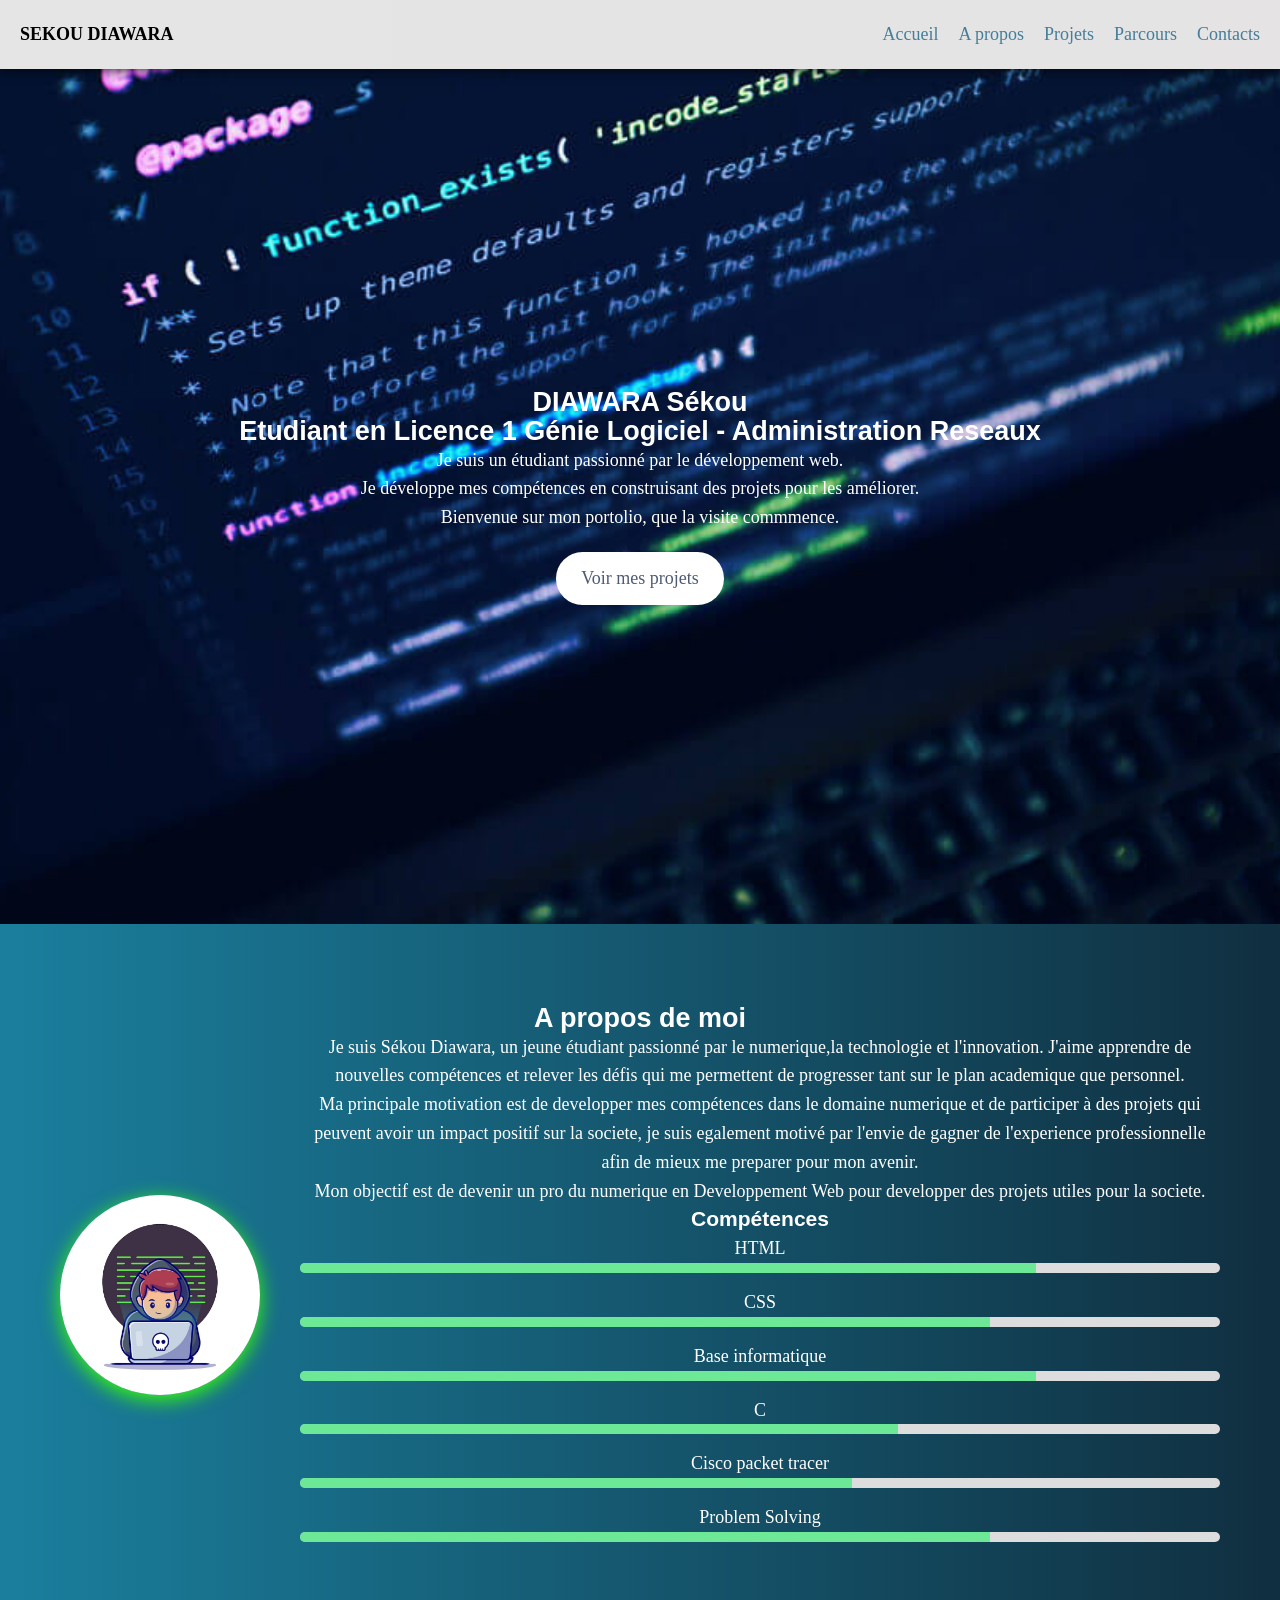
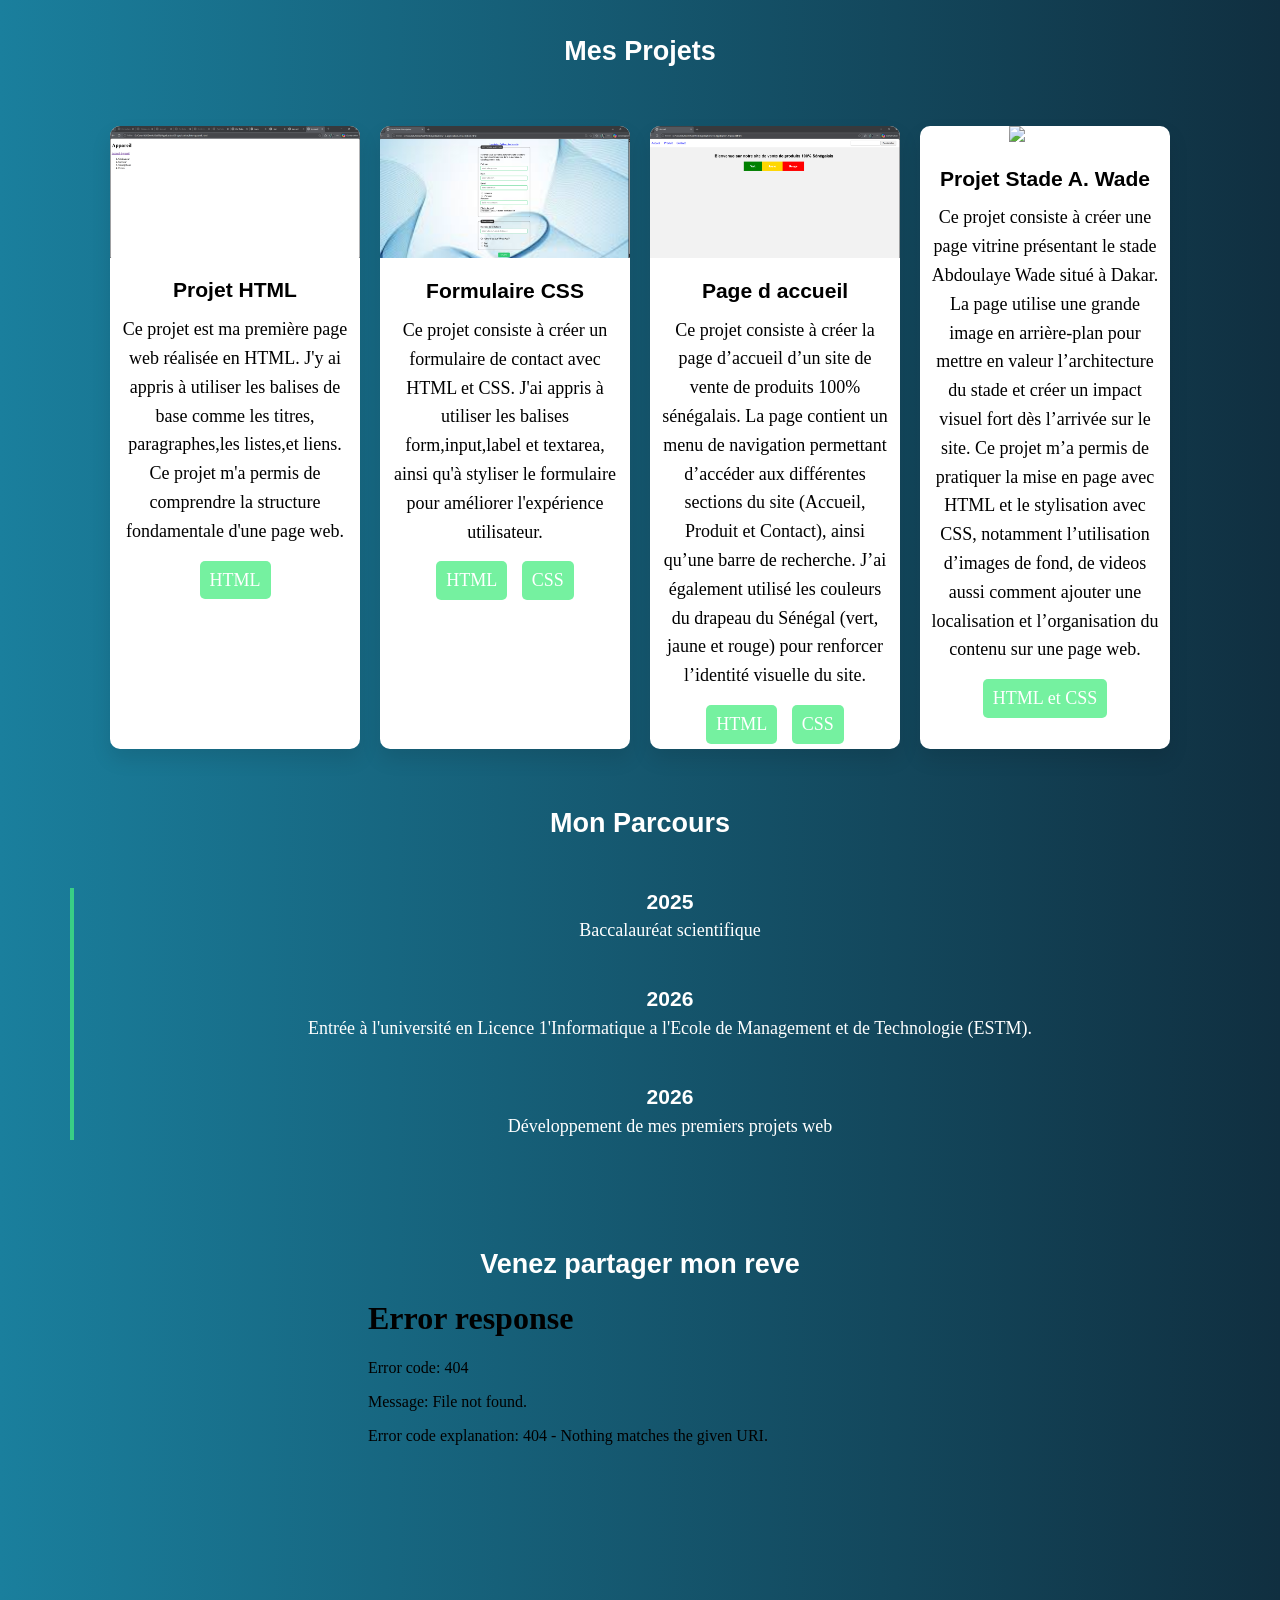
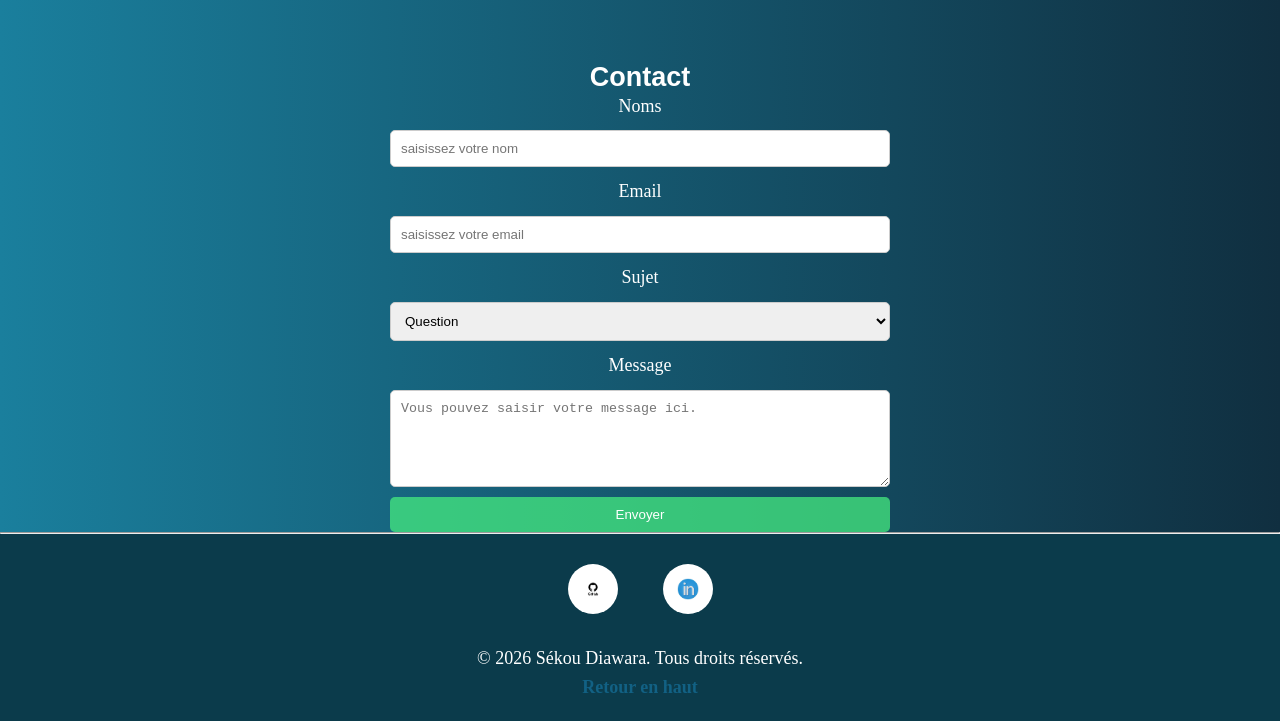
==== index.html @ 92d604b9 "Ajout du projet mon_portfolio" ====
<!DOCTYPE html>
<html lang="fr">
<head>
    <meta charset="UTF-8">
    <meta name="viewport" content="width=device-width, initial-scale=1.0">
<title>Portfolio - Diawara Sékou</title>
<link rel="stylesheet" href="style.css">
</head>
<body>      
<header>
<nav class="navbar">
<div class="logo">SEKOU DIAWARA</div>
<ul class="menu">
   <li><a href="#hero">Accueil</a></li>
   <li><a href="#about">A propos</a></li>
   <li><a href="#projects">Projets</a></li>
   <li><a href="#timeline">Parcours</a></li>
   <li><a href="#contact">Contacts</a></li>
</ul>
</nav>
  </header>
   <main>
     <section id="hero" class="hero">
       <h1>DIAWARA Sékou</h1>
       <h2>Etudiant en Licence 1 Génie Logiciel - Administration Reseaux </h2>
          <p>
            Je suis un étudiant passionné par le développement web. <br>Je développe mes compétences en construisant des projets pour les améliorer. <br> Bienvenue sur mon portolio, que la visite commmence.
          </p>
          <a href="#projects" class="btn">Voir mes projets</a>
     </section>
     <section id="about" class="about">
       <h2>A propos de moi</h2>
     <div class="about-container">
        <img src="images/profile_files/hacker-exploitant-illustration-icone-dessin-anime-pour-ordinateur-portable-concept-icone-technologie-isole-style-bande-dessinee-plat_138676-2387.jpg" alt="Photo de profil">
     <div class="about-text">
       <p>Je suis Sékou Diawara, un jeune étudiant passionné par le numerique,la technologie et l'innovation. J'aime apprendre de nouvelles compétences et relever les défis qui me permettent de progresser tant sur le plan academique que personnel. <br> Ma principale motivation est de developper mes compétences dans le domaine numerique et de participer à des projets qui peuvent avoir un impact positif sur la societe, je suis egalement motivé par l'envie de gagner de l'experience professionnelle afin de mieux me preparer pour mon avenir. <br> Mon objectif est de devenir un pro du numerique en Developpement Web pour developper des projets utiles pour la societe.
       </p>
       <h3>Compétences</h3>

       <div class="skill">
         <span>HTML</span>
       <div class="bar">
       <div class="progress html"></div>
       </div>
       </div>
       <div class="skill">
         <span>CSS</span>
       <div class="bar">
       <div class="progress css"></div>
       </div>
       </div>
       <div class="skill">
         <span>Base informatique</span>
       <div class="bar">
       <div class="progress informatique"></div>
       </div>
       </div>
       <div class="skill">
         <span>C</span>
       <div class="bar">
       <div class="progress c"></div>
       </div>
       </div>
       <div class="skill">
       <span>Cisco packet tracer</span>
       <div class="bar">
       <div class="progress cisco"></div>
       </div>
       </div>
       <div class="skill">
         <span>Problem Solving</span>
       <div class="bar">
       <div class="progress problem"></div>
       </div>
       </div>
     </section>
     <section id="projects">
       <h2>Mes Projets</h2>
        <div class="projects-grid">
          <article class="card">
            <img src="images/projet1.png" alt="Projet 1">
              <h3>Projet HTML</h3>
                 <p>Ce projet est ma première page web réalisée en HTML. J'y ai appris à utiliser les balises de base comme les titres, paragraphes,les listes,et liens. Ce projet m'a permis de comprendre la structure fondamentale d'une page web.</p>
                <span class="tag">HTML</span>
           </article>
          <article class="card">
            <img src="images/projet2 (2).png" alt="Projet 2">
              <h3>Formulaire CSS</h3>
                <p>Ce projet consiste à créer un formulaire de contact avec HTML et CSS. J'ai appris à utiliser les balises form,input,label et textarea, ainsi qu'à styliser le formulaire pour améliorer l'expérience utilisateur.</p>
                <span class="tag">HTML</span>
                <span class="tag">CSS</span>
           </article>
           <article class="card">
             <img src="images/projet3.png" alt="Projet 3">
              <h3>Page d accueil</h3>
                <p>Ce projet consiste à créer la page d’accueil d’un site de vente de produits 100% sénégalais. La page contient un menu de navigation permettant d’accéder aux différentes sections du site (Accueil, Produit et Contact), ainsi qu’une barre de recherche. J’ai également utilisé les couleurs du drapeau du Sénégal (vert, jaune et rouge) pour renforcer l’identité visuelle du site.</p>
                <span class="tag">HTML</span>
                <span class="tag">CSS</span>
            </article>
            <article class="card">
             <img src="images/projet4.png" alt="Projet 4">
               <h3>Projet Stade A. Wade</h3>
                  <p>Ce projet consiste à créer une page vitrine présentant le stade Abdoulaye Wade situé à Dakar. La page utilise une grande image en arrière-plan pour mettre en valeur l’architecture du stade et créer un impact visuel fort dès l’arrivée sur le site. Ce projet m’a permis de pratiquer la mise en page avec HTML et le stylisation avec CSS, notamment l’utilisation d’images de fond, de videos aussi comment ajouter une localisation et l’organisation du contenu sur une page web.</p>
                <span class="tag">HTML et CSS</span>
            </article>
        </div>
     </section>
     <section id="timeline">
        <h2>Mon Parcours</h2>
        <div class="timeline">
        <div class="timeline-item">
        <h3>2025</h3>
          <p>Baccalauréat scientifique</p>
       </div>
       <div class="timeline-item">
       <h3>2026</h3>
         <p>Entrée à l'université en Licence 1'Informatique a l'Ecole de Management et de Technologie (ESTM).</p>
       </div>
       <div class="timeline-item">
       <h3>2026</h3>
          <p>Développement de mes premiers projets web</p>
       </div>
       </div>
     </section>
     <section class="video-section">
<h2>Venez partager mon reve</h2>
<iframe width="560" height="315"
src="images/presentation.mp4"
title="Présentation"
frameborder="0"
allowfullscreen>
</iframe>
</section>
     <section id="contact">
        <h2>Contact</h2>
     <form>
       <label>Noms</label>
       <input type="text" placeholder="saisissez votre nom">
       <label>Email</label>
       <input type="email" placeholder="saisissez votre email">
       <label>Sujet</label>
     <select>
       <option>Question</option>
       <option>Collaboration</option>
       <option>Autre</option>
     </select>
       <label>Message</label>
       <textarea rows="5" cols="20" placeholder="Vous pouvez saisir votre message ici."></textarea>
       <button type="submit">Envoyer</button>
     </form>
      </section>
   </main>
   <hr>
   <footer>
    <div class="footer-social">
    <a href="https://github.com/Sdiawara17/mon-portfolio.git" target="_blank" class="social-circle">
    <img src="images/logo_github.png" alt="GitHub">
    </a>
    <a href="https://www.linkedin.com/in/sékou-diawara-843173398?utm_source=share_via&utm_content=profile&utm_med" target="_blank" class="social-circle">
    <img src="images/logo_linkedin.png" alt="LinkedIn">
    </a>
    </div>
    <p>&copy; 2026 Sékou Diawara. Tous droits réservés.</p>
    <a href="#hero">Retour en haut</a>
   </footer>
</body>
</html>
---- style.css ----
:root{
--primary:#45ec7fbd;
--accent:#2bab4677;
--dark:#20688ad1;
--light:#eff1ef;
}

*{
margin:0;
padding:0;
box-sizing:border-box;
}

body{
background:linear-gradient(to right,#1a7f9d,#102f40);
color:white;
font-family:'Times New Roman', Times, serif;
line-height:1.6em;
font-size:large;
font-weight:100;
text-align:center;
letter-spacing:normal;
}

h1,h2,h3{
font-family:'Franklin Gothic Medium','Arial Narrow',Arial,sans-serif;
}

header{
position:sticky;
top:0;
background:#e9e7e7fb;
box-shadow:0 2px 10px rgba(6,6,6,0.736);
}

.navbar{
display:flex;
justify-content:space-between;
align-items:center;
padding:20px;
}

.logo{
color:black;
font-weight:bold;
}

.menu{
display:flex;
gap:20px;
list-style:none;
}

.menu a{
text-decoration:none;
color:var(--dark);
font-weight:500;
}

.menu a:hover{
color:var(--primary);
}

.hero{
min-height:95vh;
background-image:url(images/devenir-developpeur-web-mobile.jpg);
background-position:center;
background-size:cover;
background-repeat:no-repeat;
color:white;
display:flex;
flex-direction:column;
justify-content:center;
align-items:center;
padding:40px;
}

.btn{
background:white;
color:#4f5b74;
padding:12px 25px;
margin-top:20px;
text-decoration:none;
border-radius:30px;
transition:0.3s;
}

.btn:hover{
background:#0bbbf5;
color:white;
}

.about{
padding:80px 20px;
max-width:1200px;
margin:auto;
}

.about-container{
display:flex;
gap:40px;
align-items:center;
}

.about img{
width:200px;
border-radius:50%;
box-shadow:0 5px 20px rgb(56,253,7);
}

.skills{
margin-top:20px;
}

.skill{
margin-bottom:15px;
}

.bar{
background:#ddd;
height:10px;
border-radius:20px;
overflow:hidden;
}

.progress{
height:100%;
background:var(--primary);
}

.html{width:80%;}
.css{width:75%;}
.informatique{width:80%;}
.c{width:65%;}
.cisco{width:60%;}
.problem{width:75%;}

.projects-grid{
display:flex;
flex-wrap:wrap;
gap:20px;
justify-content:center;
padding:60px;
}

.card{
width:250px;
background:white;
box-shadow:0 10px 20px rgba(0,0,0,0.1);
border-radius:10px;
overflow:hidden;
transition:0.3s;
}

.card:hover{
transform:translateY(-10px);
}

.card img{
width:100%;
}

.card h3{
color:black;
margin-top:10px;
}

.card p{
color:black;
padding:10px;
}

.tag{
background:var(--primary);
color:white;
padding:5px 10px;
margin:5px;
display:inline-block;
border-radius:5px;
}

.timeline{
position:relative;
margin:50px;
}

.timeline::before{
content:"";
position:absolute;
left:20px;
width:4px;
height:100%;
background:var(--primary);
}

.timeline-item{
margin-left:60px;
margin-bottom:40px;
}

.video-section{
padding:60px;
}

form{
max-width:500px;
margin:auto;
display:flex;
flex-direction:column;
gap:10px;
}

input,textarea,select{
padding:10px;
border:1px solid #ccc;
border-radius:5px;
}

button{
background:var(--primary);
color:white;
border:none;
padding:10px;
cursor:pointer;
border-radius:5px;
}

button:hover{
background:var(--accent);
}

footer{
text-align:center;
padding:20px;
background:#0b3b4b;
color:white;
}

.footer-social{
display:flex;
justify-content:center;
gap:25px;
margin-bottom:20px;
}

.social-circle{
width:50px;
height:50px;
border-radius:50%;
background:white;
display:flex;
justify-content:center;
align-items:center;
margin:10px;
transition:0.3s;
}

.social-circle img{
width:22px;
height:22px;
transition:0.3s;
}

.social-circle:hover{
transform:scale(1.1);
background:#45ec7fbd;
}

.social-circle:hover img{
transform:scale(1.3);
}

footer a{
color:#126184;
text-decoration:none;
font-weight:bold;
}

footer a:hover{
text-decoration:underline;
}
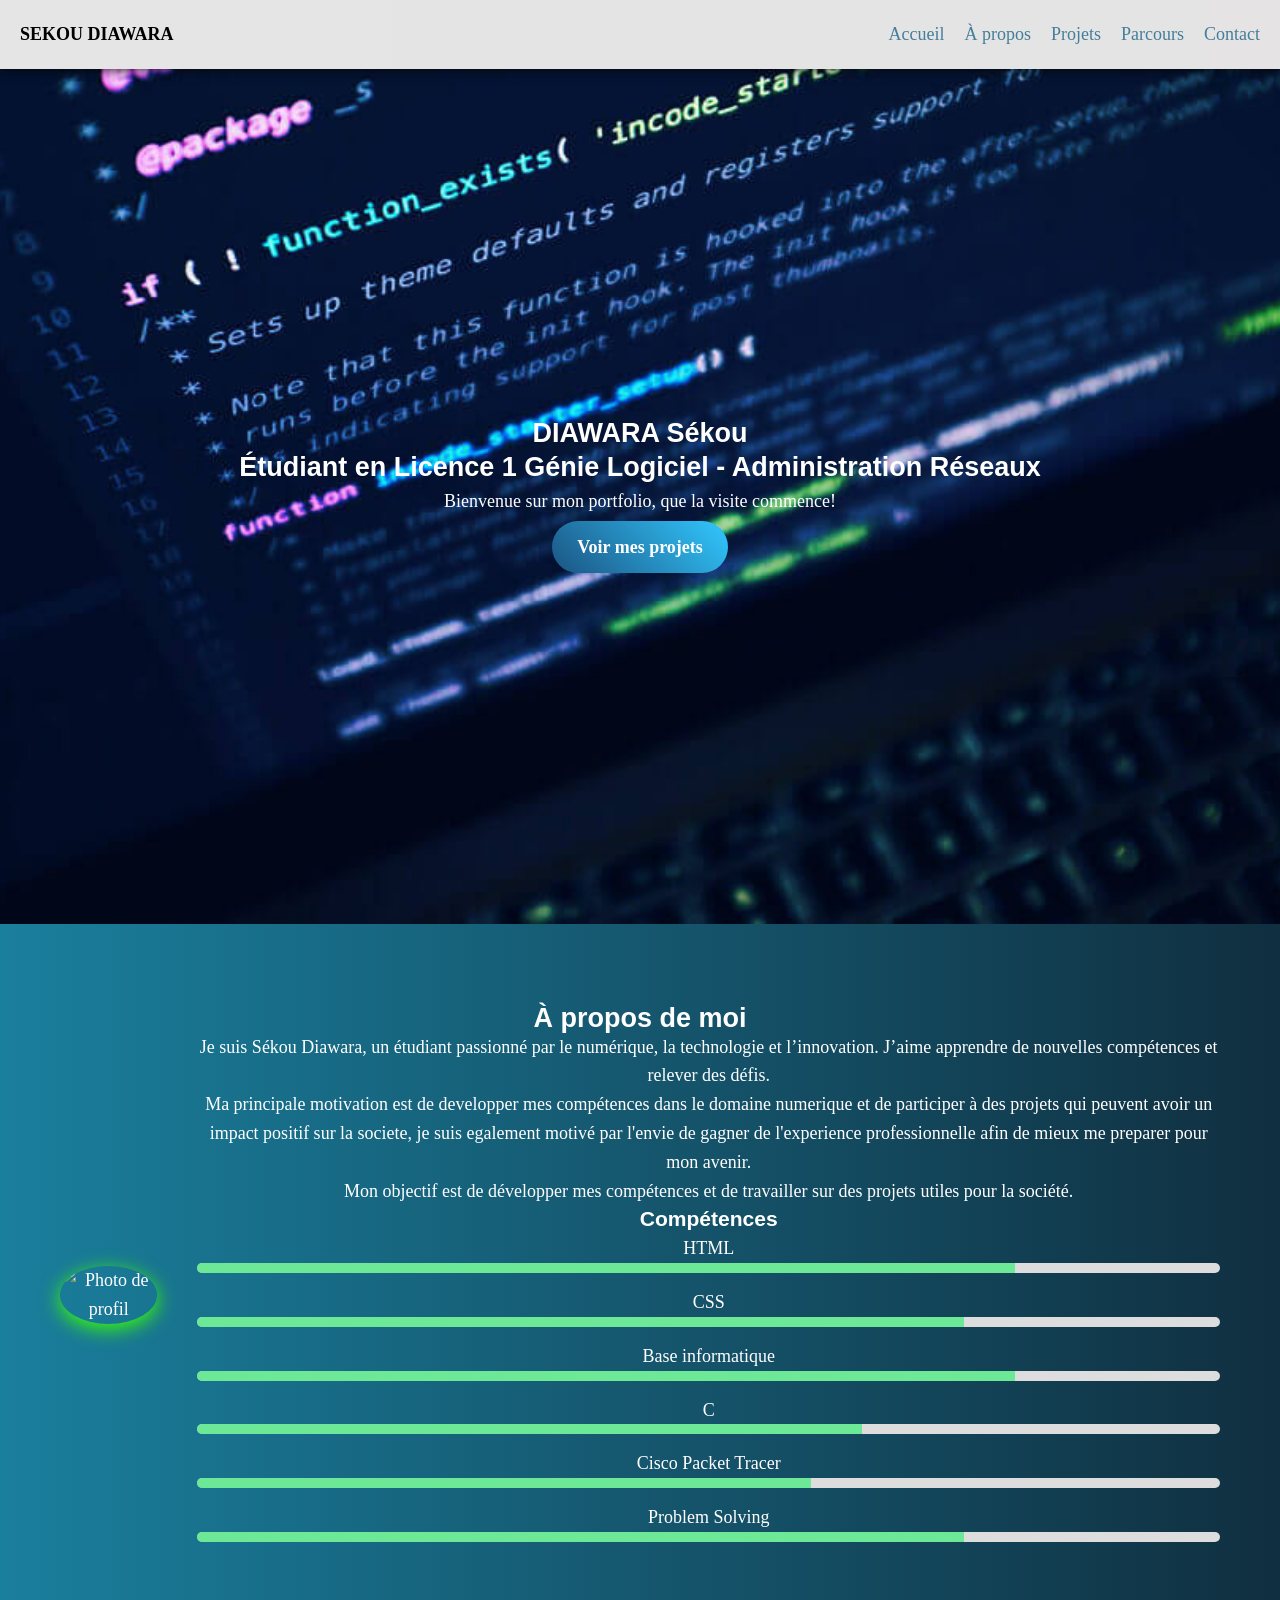
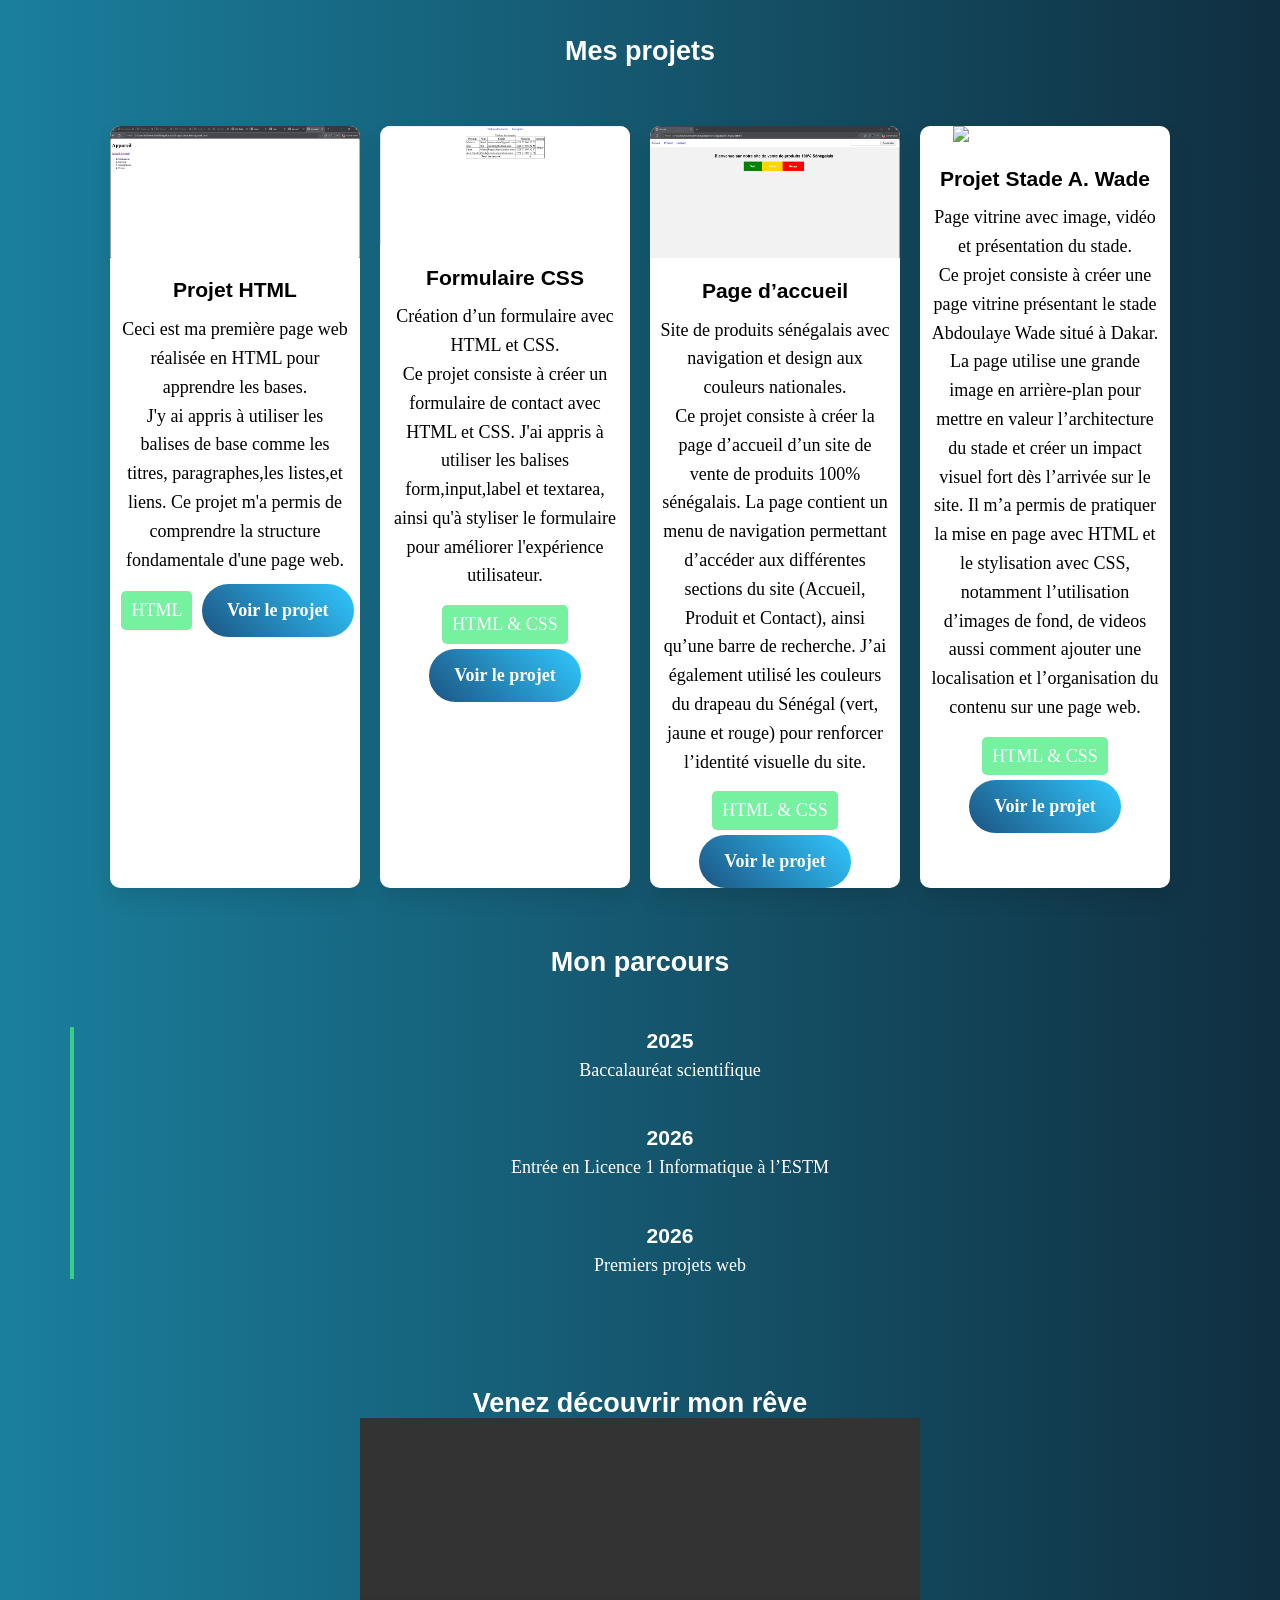
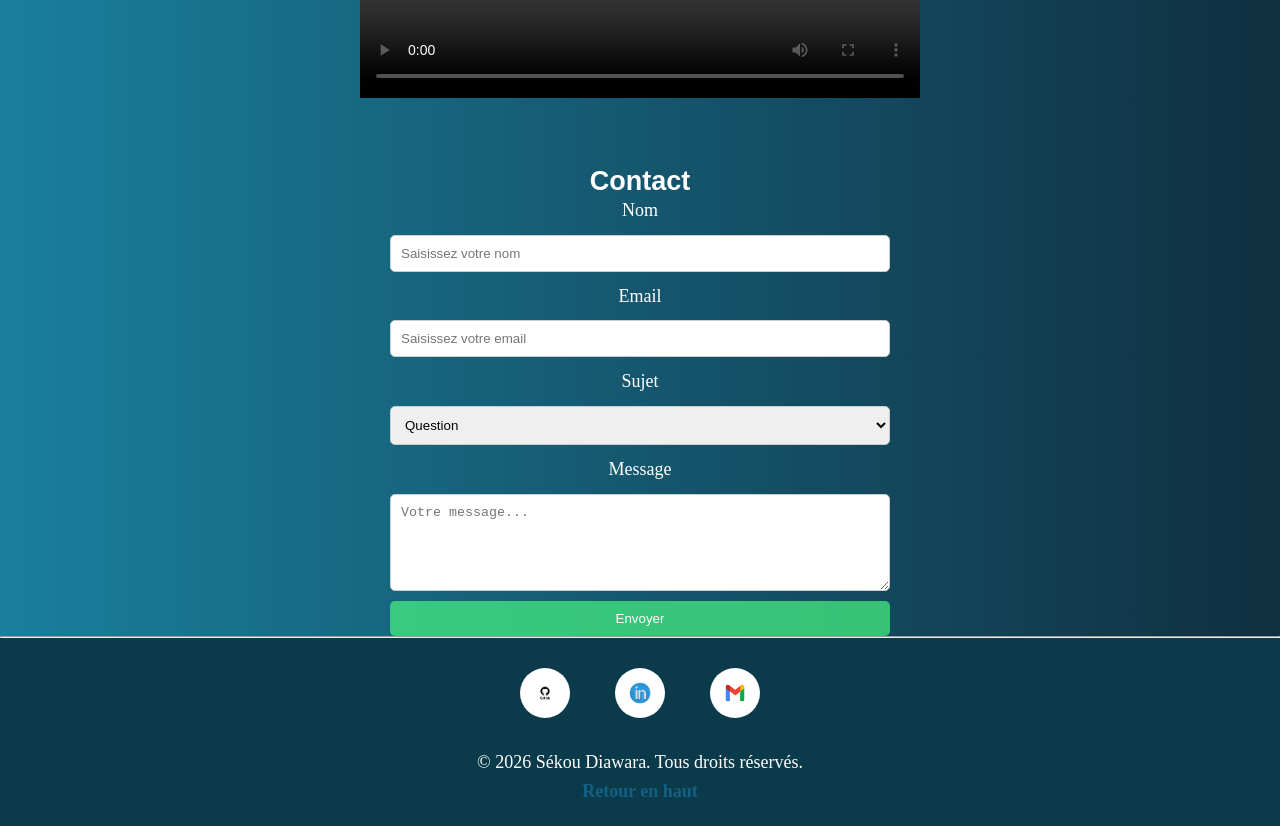
==== commit 194723ca: "Remplacement complet du projet" ====
--- a/index.html
+++ b/index.html
@@ -3,165 +3,217 @@
 <head>
     <meta charset="UTF-8">
     <meta name="viewport" content="width=device-width, initial-scale=1.0">
-<title>Portfolio - Diawara Sékou</title>
-<link rel="stylesheet" href="style.css">
+    <title>Portfolio - Diawara Sékou</title>
+    <link rel="stylesheet" href="style.css">
 </head>
-<body>      
+
+<body>
+
 <header>
-<nav class="navbar">
-<div class="logo">SEKOU DIAWARA</div>
-<ul class="menu">
-   <li><a href="#hero">Accueil</a></li>
-   <li><a href="#about">A propos</a></li>
-   <li><a href="#projects">Projets</a></li>
-   <li><a href="#timeline">Parcours</a></li>
-   <li><a href="#contact">Contacts</a></li>
-</ul>
-</nav>
-  </header>
-   <main>
-     <section id="hero" class="hero">
-       <h1>DIAWARA Sékou</h1>
-       <h2>Etudiant en Licence 1 Génie Logiciel - Administration Reseaux </h2>
-          <p>
-            Je suis un étudiant passionné par le développement web. <br>Je développe mes compétences en construisant des projets pour les améliorer. <br> Bienvenue sur mon portolio, que la visite commmence.
-          </p>
-          <a href="#projects" class="btn">Voir mes projets</a>
-     </section>
-     <section id="about" class="about">
-       <h2>A propos de moi</h2>
-     <div class="about-container">
+    <nav class="navbar">
+        <div class="logo">SEKOU DIAWARA</div>
+        <ul class="menu">
+            <li><a href="#hero">Accueil</a></li>
+            <li><a href="#about">À propos</a></li>
+            <li><a href="#projects">Projets</a></li>
+            <li><a href="#timeline">Parcours</a></li>
+            <li><a href="#contact">Contact</a></li>
+        </ul>
+    </nav>
+</header>
+
+<main>
+<section id="hero" class="hero">
+    <h1>DIAWARA Sékou</h1>
+    <h2>Étudiant en Licence 1 Génie Logiciel - Administration Réseaux</h2>
+    <p>
+        Bienvenue sur mon portfolio, que la visite commence!
+    </p>
+    <a href="#projects" class="btn">Voir mes projets</a>
+</section>
+
+
+<section id="about" class="about">
+    <h2>À propos de moi</h2>
+
+    <div class="about-container">
         <img src="images/profile_files/hacker-exploitant-illustration-icone-dessin-anime-pour-ordinateur-portable-concept-icone-technologie-isole-style-bande-dessinee-plat_138676-2387.jpg" alt="Photo de profil">
-     <div class="about-text">
-       <p>Je suis Sékou Diawara, un jeune étudiant passionné par le numerique,la technologie et l'innovation. J'aime apprendre de nouvelles compétences et relever les défis qui me permettent de progresser tant sur le plan academique que personnel. <br> Ma principale motivation est de developper mes compétences dans le domaine numerique et de participer à des projets qui peuvent avoir un impact positif sur la societe, je suis egalement motivé par l'envie de gagner de l'experience professionnelle afin de mieux me preparer pour mon avenir. <br> Mon objectif est de devenir un pro du numerique en Developpement Web pour developper des projets utiles pour la societe.
-       </p>
-       <h3>Compétences</h3>
-
-       <div class="skill">
-         <span>HTML</span>
-       <div class="bar">
-       <div class="progress html"></div>
-       </div>
-       </div>
-       <div class="skill">
-         <span>CSS</span>
-       <div class="bar">
-       <div class="progress css"></div>
-       </div>
-       </div>
-       <div class="skill">
-         <span>Base informatique</span>
-       <div class="bar">
-       <div class="progress informatique"></div>
-       </div>
-       </div>
-       <div class="skill">
-         <span>C</span>
-       <div class="bar">
-       <div class="progress c"></div>
-       </div>
-       </div>
-       <div class="skill">
-       <span>Cisco packet tracer</span>
-       <div class="bar">
-       <div class="progress cisco"></div>
-       </div>
-       </div>
-       <div class="skill">
-         <span>Problem Solving</span>
-       <div class="bar">
-       <div class="progress problem"></div>
-       </div>
-       </div>
-     </section>
-     <section id="projects">
-       <h2>Mes Projets</h2>
-        <div class="projects-grid">
-          <article class="card">
-            <img src="images/projet1.png" alt="Projet 1">
-              <h3>Projet HTML</h3>
-                 <p>Ce projet est ma première page web réalisée en HTML. J'y ai appris à utiliser les balises de base comme les titres, paragraphes,les listes,et liens. Ce projet m'a permis de comprendre la structure fondamentale d'une page web.</p>
-                <span class="tag">HTML</span>
-           </article>
-          <article class="card">
-            <img src="images/projet2 (2).png" alt="Projet 2">
-              <h3>Formulaire CSS</h3>
-                <p>Ce projet consiste à créer un formulaire de contact avec HTML et CSS. J'ai appris à utiliser les balises form,input,label et textarea, ainsi qu'à styliser le formulaire pour améliorer l'expérience utilisateur.</p>
-                <span class="tag">HTML</span>
-                <span class="tag">CSS</span>
-           </article>
-           <article class="card">
-             <img src="images/projet3.png" alt="Projet 3">
-              <h3>Page d accueil</h3>
-                <p>Ce projet consiste à créer la page d’accueil d’un site de vente de produits 100% sénégalais. La page contient un menu de navigation permettant d’accéder aux différentes sections du site (Accueil, Produit et Contact), ainsi qu’une barre de recherche. J’ai également utilisé les couleurs du drapeau du Sénégal (vert, jaune et rouge) pour renforcer l’identité visuelle du site.</p>
-                <span class="tag">HTML</span>
-                <span class="tag">CSS</span>
+
+        <div class="about-text">
+            <p>
+                Je suis Sékou Diawara, un étudiant passionné par le numérique, la technologie et l’innovation.
+                J’aime apprendre de nouvelles compétences et relever des défis.<br>
+                Ma principale motivation est de developper mes compétences dans le domaine numerique et de participer à des projets qui peuvent avoir un impact positif sur la societe, je suis egalement motivé par l'envie de gagner de l'experience professionnelle afin de mieux me preparer pour mon avenir. <br>
+                Mon objectif est de développer mes compétences et de travailler sur des projets utiles pour la société.
+            </p>
+
+            <h3>Compétences</h3>
+
+            <div class="skill">
+                <span>HTML</span>
+                <div class="bar"><div class="progress html"></div></div>
+            </div>
+
+            <div class="skill">
+                <span>CSS</span>
+                <div class="bar"><div class="progress css"></div></div>
+            </div>
+
+            <div class="skill">
+                <span>Base informatique</span>
+                <div class="bar"><div class="progress informatique"></div></div>
+            </div>
+
+            <div class="skill">
+                <span>C</span>
+                <div class="bar"><div class="progress c"></div></div>
+            </div>
+
+            <div class="skill">
+                <span>Cisco Packet Tracer</span>
+                <div class="bar"><div class="progress cisco"></div></div>
+            </div>
+
+            <div class="skill">
+                <span>Problem Solving</span>
+                <div class="bar"><div class="progress problem"></div></div>
+            </div>
+
+        </div>
+    </div>
+</section>
+
+
+<section id="projects">
+    <h2>Mes projets</h2>
+
+    <div class="projects-grid">
+
+        <article class="card">
+            <a href="../Application/05-application/liste-appareil.html"></a>
+            <img src="images/projet1.png" alt="Projet HTML">
+            <h3>Projet HTML</h3>
+            <p>Ceci est ma première page web réalisée en HTML pour apprendre les bases. <br> J'y ai appris à utiliser les balises de base comme les titres, paragraphes,les listes,et liens. Ce projet m'a permis de comprendre la structure fondamentale d'une page web.</p>
+            <span class="tag">HTML</span>
+            <a href="../Application/05-application/liste-appareil.html" target="_blank" class="btn">Voir le projet </a>
+        </article>
+
+        <article class="card">
+            <a href="../Application/15-application.2/tableau.html"></a>
+            <img src="images/projet2.png" alt="Formulaire CSS">
+            <h3>Formulaire CSS</h3>
+            <p>Création d’un formulaire avec HTML et CSS. <br>Ce projet consiste à créer un formulaire de contact avec HTML et CSS. J'ai appris à utiliser les balises form,input,label et textarea, ainsi qu'à styliser le formulaire pour améliorer l'expérience utilisateur.</p>
+            <span class="tag">HTML & CSS</span>
+            <a href="../Application/15-Application.2/tableau.html" target="_blank" class="btn">Voir le projet </a>
+        </article>
+
+        <article class="card">
+            <a href="../Application/16-Application.2/accueil.html"></a>
+            <img src="images/projet3.png" alt="Page d'accueil">
+            <h3>Page d’accueil</h3>
+            <p>Site de produits sénégalais avec navigation et design aux couleurs nationales. <br>Ce projet consiste à créer la page d’accueil d’un site de vente de produits 100% sénégalais. La page contient un menu de navigation permettant d’accéder aux différentes sections du site (Accueil, Produit et Contact), ainsi qu’une barre de recherche. J’ai également utilisé les couleurs du drapeau du Sénégal (vert, jaune et rouge) pour renforcer l’identité visuelle du site.</p>
+            <span class="tag">HTML & CSS</span>
+            <a href="../Application/16-Application.2/accueil.html" target="_blank" class="btn">Voir le projet </a>
+        </article>
+
+        </article>
+        <article class="card">
+
+            <a href="../Web/04-cours/index.html" target="_blank"></a>
+            <img src="images/projet4.png" alt="Stade Abdoulaye Wade">
+
+            <h3>Projet Stade A. Wade</h3>
+            <p>Page vitrine avec image, vidéo et présentation du stade. <br>Ce projet consiste à créer une page vitrine présentant le stade Abdoulaye Wade situé à Dakar. La page utilise une grande image en arrière-plan pour mettre en valeur l’architecture du stade et créer un impact visuel fort dès l’arrivée sur le site. Il m’a permis de pratiquer la mise en page avec HTML et le stylisation avec CSS, notamment l’utilisation d’images de fond, de videos aussi comment ajouter une localisation et l’organisation du contenu sur une page web.</p>
+            <span class="tag">HTML & CSS</span>
+            <a href="../Web/04-cours/index.html" target="_blank" class="btn">Voir le projet </a>
+
             </article>
-            <article class="card">
-             <img src="images/projet4.png" alt="Projet 4">
-               <h3>Projet Stade A. Wade</h3>
-                  <p>Ce projet consiste à créer une page vitrine présentant le stade Abdoulaye Wade situé à Dakar. La page utilise une grande image en arrière-plan pour mettre en valeur l’architecture du stade et créer un impact visuel fort dès l’arrivée sur le site. Ce projet m’a permis de pratiquer la mise en page avec HTML et le stylisation avec CSS, notamment l’utilisation d’images de fond, de videos aussi comment ajouter une localisation et l’organisation du contenu sur une page web.</p>
-                <span class="tag">HTML et CSS</span>
-            </article>
-        </div>
-     </section>
-     <section id="timeline">
-        <h2>Mon Parcours</h2>
-        <div class="timeline">
+    </div>
+</section>
+
+
+<section id="timeline">
+    <h2>Mon parcours</h2>
+
+    <div class="timeline">
         <div class="timeline-item">
-        <h3>2025</h3>
-          <p>Baccalauréat scientifique</p>
-       </div>
-       <div class="timeline-item">
-       <h3>2026</h3>
-         <p>Entrée à l'université en Licence 1'Informatique a l'Ecole de Management et de Technologie (ESTM).</p>
-       </div>
-       <div class="timeline-item">
-       <h3>2026</h3>
-          <p>Développement de mes premiers projets web</p>
-       </div>
-       </div>
-     </section>
-     <section class="video-section">
-<h2>Venez partager mon reve</h2>
-<iframe width="560" height="315"
-src="images/presentation.mp4"
-title="Présentation"
-frameborder="0"
-allowfullscreen>
-</iframe>
-</section>
-     <section id="contact">
-        <h2>Contact</h2>
-     <form>
-       <label>Noms</label>
-       <input type="text" placeholder="saisissez votre nom">
-       <label>Email</label>
-       <input type="email" placeholder="saisissez votre email">
-       <label>Sujet</label>
-     <select>
-       <option>Question</option>
-       <option>Collaboration</option>
-       <option>Autre</option>
-     </select>
-       <label>Message</label>
-       <textarea rows="5" cols="20" placeholder="Vous pouvez saisir votre message ici."></textarea>
-       <button type="submit">Envoyer</button>
-     </form>
-      </section>
-   </main>
-   <hr>
-   <footer>
+            <h3>2025</h3>
+            <p>Baccalauréat scientifique</p>
+        </div>
+
+        <div class="timeline-item">
+            <h3>2026</h3>
+            <p>Entrée en Licence 1 Informatique à l’ESTM</p>
+        </div>
+
+        <div class="timeline-item">
+            <h3>2026</h3>
+            <p>Premiers projets web</p>
+        </div>
+    </div>
+</section>
+
+
+<section class="video-section">
+    <h2>Venez découvrir mon rêve</h2>
+
+    <video controls width="560">
+        <source src="images/presentation.mp4" type="video/mp4">
+        Video presentation.
+    </video>
+</section>
+
+
+<section id="contact">
+    <h2>Contact</h2>
+
+    <form>
+        <label>Nom</label>
+        <input type="text" placeholder="Saisissez votre nom" required>
+
+        <label>Email</label>
+        <input type="email" placeholder="Saisissez votre email" required>
+
+        <label>Sujet</label>
+        <select>
+            <option>Question</option>
+            <option>Collaboration</option>
+            <option>Autre</option>
+        </select>
+
+        <label>Message</label>
+        <textarea rows="5" placeholder="Votre message..."></textarea>
+
+        <button type="submit">Envoyer</button>
+    </form>
+    
+</section>
+
+</main>
+
+<hr>
+
+
+<footer>
     <div class="footer-social">
-    <a href="https://github.com/Sdiawara17/mon-portfolio.git" target="_blank" class="social-circle">
-    <img src="images/logo_github.png" alt="GitHub">
-    </a>
-    <a href="https://www.linkedin.com/in/sékou-diawara-843173398?utm_source=share_via&utm_content=profile&utm_med" target="_blank" class="social-circle">
-    <img src="images/logo_linkedin.png" alt="LinkedIn">
-    </a>
-    </div>
+
+        <a href="https://github.com/Sdiawara17" target="_blank" class="social-circle">
+            <img src="images/logo_github.png" alt="GitHub">
+        </a>
+
+        <a href="https://www.linkedin.com/in/sekou-diawara" target="_blank" class="social-circle">
+            <img src="images/logo_linkedin.png" alt="LinkedIn">
+        </a>
+
+        <a href="mailto:sdiawara436@gmail.com" class="social-circle">
+        <img src="images/logo_gmail.png" alt="Gmail">
+        </a>
+
+    </div>
+
     <p>&copy; 2026 Sékou Diawara. Tous droits réservés.</p>
     <a href="#hero">Retour en haut</a>
-   </footer>
+</footer>
+
 </body>
 </html>
--- a/style.css
+++ b/style.css
@@ -21,7 +21,22 @@
 text-align:center;
 letter-spacing:normal;
 }
-
+.typing {
+  overflow: hidden;
+  border-right: 3px solid #ccd9d1;
+  white-space: nowrap;
+  width: 0;
+  animation: typing 3s steps(15, end) forwards, blink 0.7s infinite;
+}
+
+@keyframes typing {
+  from { width: 0 }
+  to { width: 100% }
+}
+
+@keyframes blink {
+  50% { border-color: transparent }
+}
 h1,h2,h3{
 font-family:'Franklin Gothic Medium','Arial Narrow',Arial,sans-serif;
 }
@@ -73,21 +88,26 @@
 justify-content:center;
 align-items:center;
 padding:40px;
-}
-
-.btn{
-background:white;
-color:#4f5b74;
-padding:12px 25px;
-margin-top:20px;
-text-decoration:none;
-border-radius:30px;
-transition:0.3s;
-}
-
-.btn:hover{
-background:#0bbbf5;
-color:white;
+display: flex;
+  gap: 5px;
+  flex-wrap: wrap;
+}
+
+.btn {
+  display: inline-block;
+  background: linear-gradient(45deg, #1b5482, #31c8ff);
+  color: white;
+  padding: 12px 25px;
+  border-radius: 30px;
+  text-decoration: none;
+  font-weight: bold;
+  transition: all 0.3s ease;
+}
+
+
+.btn:hover {
+  transform: translateY(-3px);
+  box-shadow: 0 8px 20px rgba(38, 141, 252, 0.79);
 }
 
 .about{
@@ -216,19 +236,20 @@
 border-radius:5px;
 }
 
-button{
-background:var(--primary);
-color:white;
-border:none;
-padding:10px;
-cursor:pointer;
-border-radius:5px;
-}
-
-button:hover{
-background:var(--accent);
-}
-
+button {
+  background: var(--primary);
+  color: white;
+  border: none;
+  padding: 10px 15px;
+  cursor: pointer;
+  border-radius: 5px;
+  transition: all 0.3s ease;
+}
+
+button:hover {
+  background: var(--accent);
+  transform: scale(1.05);
+}
 footer{
 text-align:center;
 padding:20px;
@@ -278,4 +299,88 @@
 
 footer a:hover{
 text-decoration:underline;
+}
+
+
+@media (max-width: 992px) {
+
+    .about-container {
+        flex-direction: column;
+        text-align: center;
+    }
+
+    .projects-grid {
+        padding: 20px;
+    }
+
+    .card {
+        width: 80%;
+    }
+}
+
+
+@media (max-width: 768px) {
+
+    .navbar {
+        flex-direction: column;
+        gap: 10px;
+    }
+
+    .menu {
+        flex-direction: column;
+        gap: 10px;
+    }
+
+    .hero {
+        padding: 20px;
+        text-align: center;
+    }
+
+    .about img {
+        width: 150px;
+    }
+
+    .projects-grid {
+        flex-direction: column;
+        align-items: center;
+    }
+
+    .card {
+        width: 90%;
+    }
+
+    .video-section video {
+        width: 100%;
+        height: auto;
+    }
+
+    form {
+        width: 90%;
+    }
+}
+
+
+@media (max-width: 480px) {
+
+    h1 {
+        font-size: 24px;
+    }
+
+    h2 {
+        font-size: 20px;
+    }
+
+    .logo {
+        font-size: 16px;
+    }
+
+    .social-circle {
+        width: 40px;
+        height: 40px;
+    }
+
+    .social-circle img {
+        width: 18px;
+        height: 18px;
+    }
 }
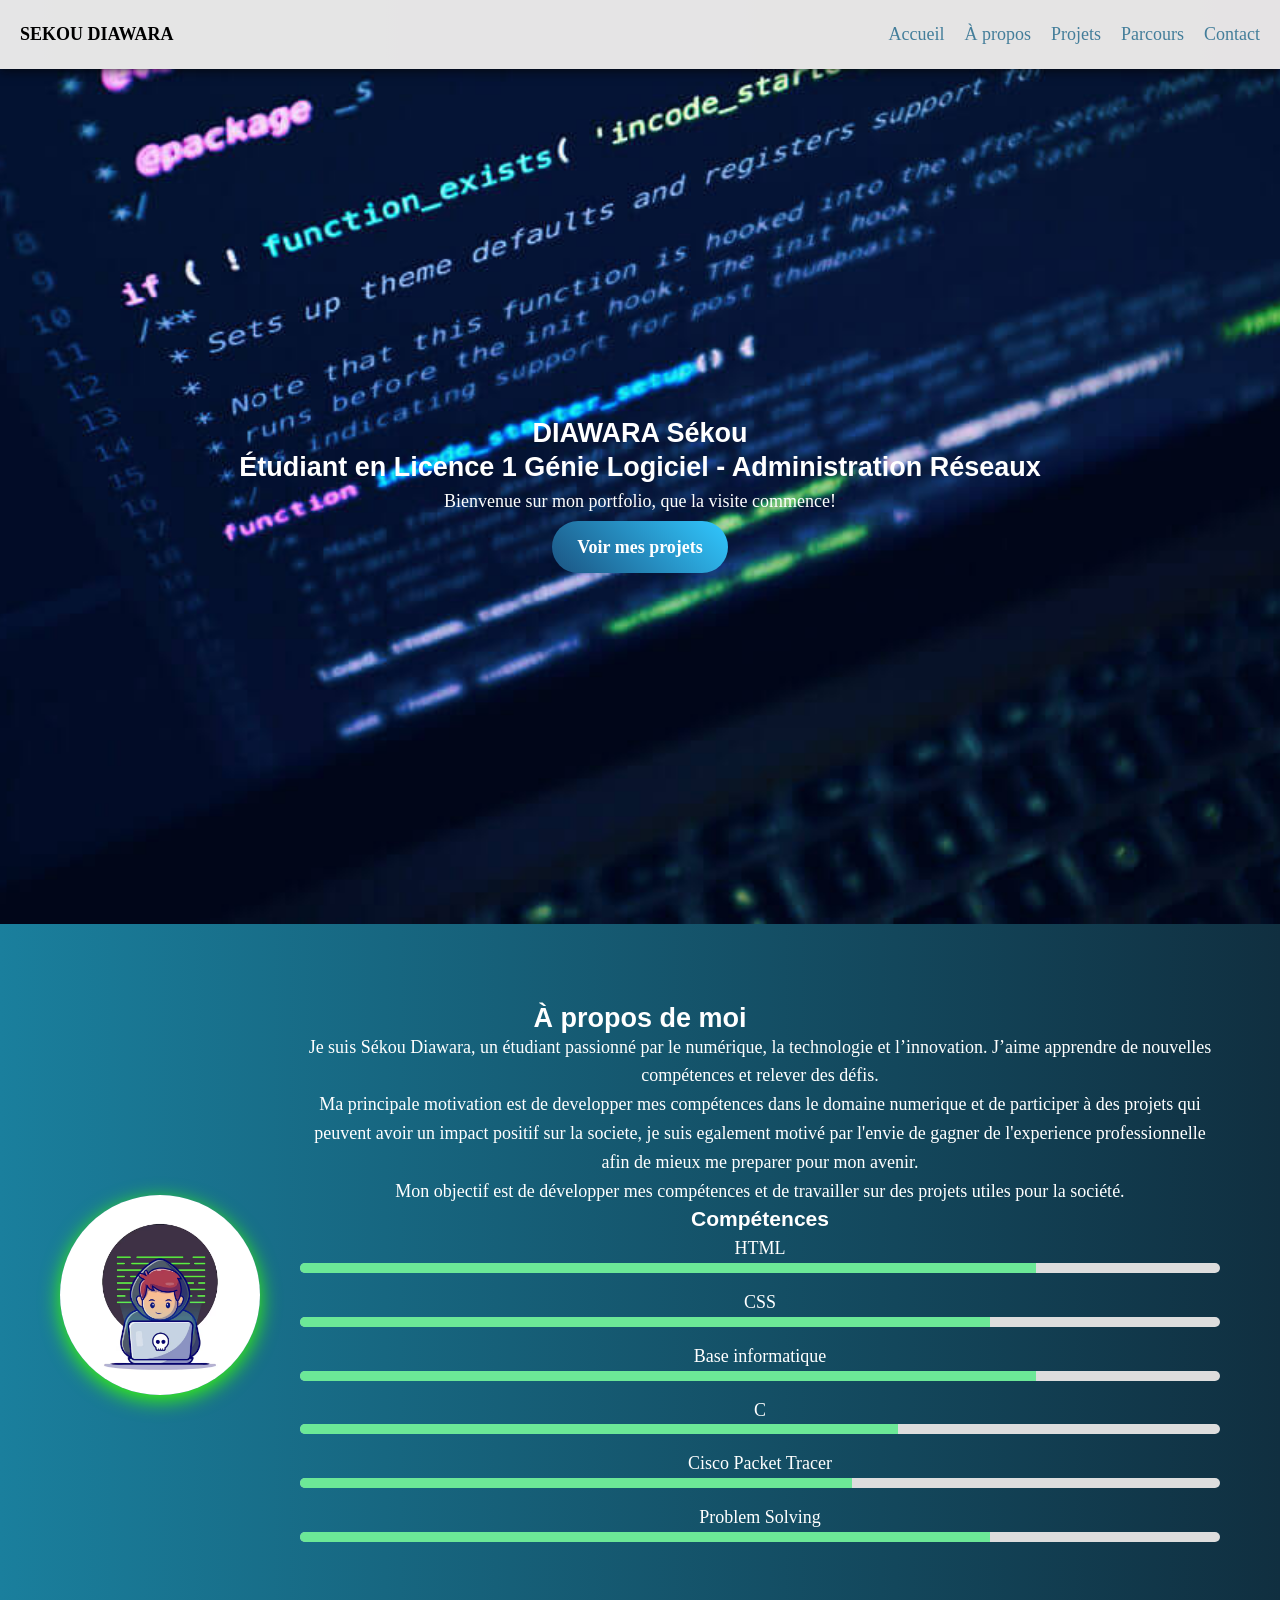
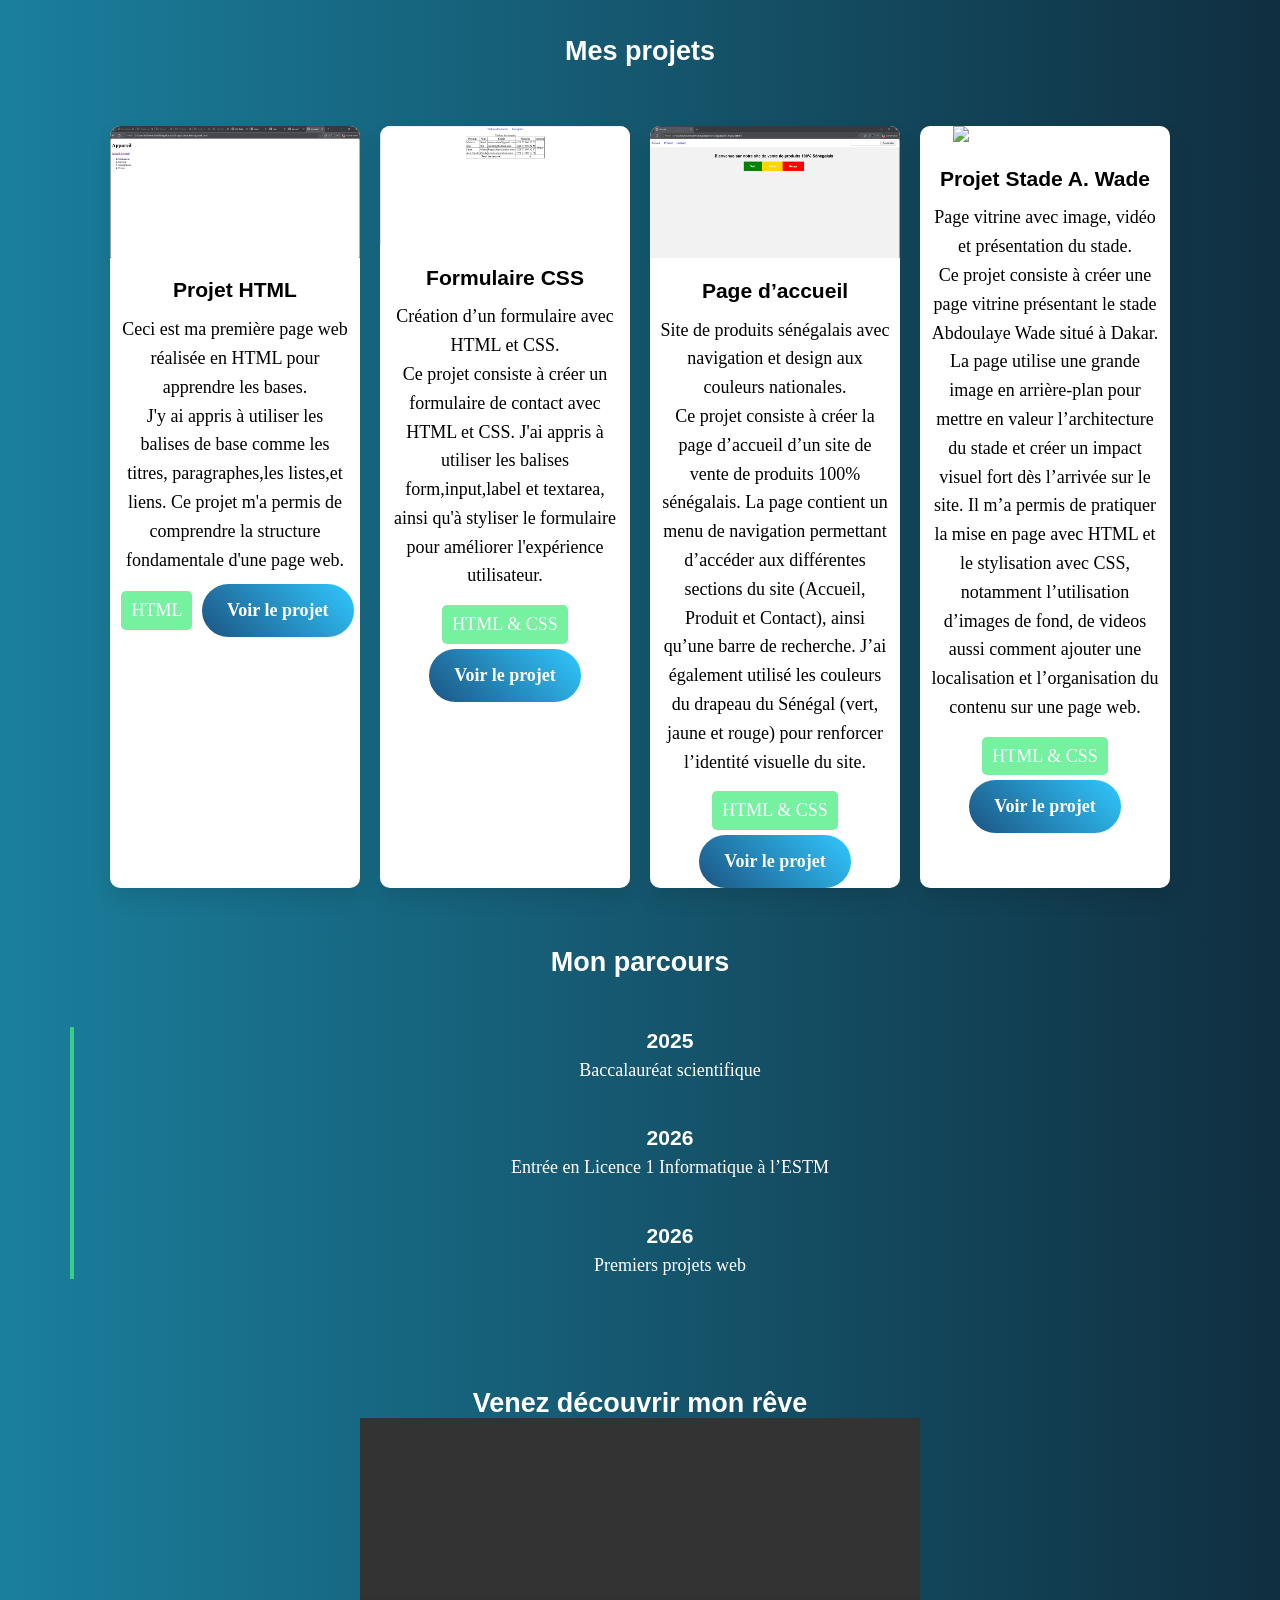
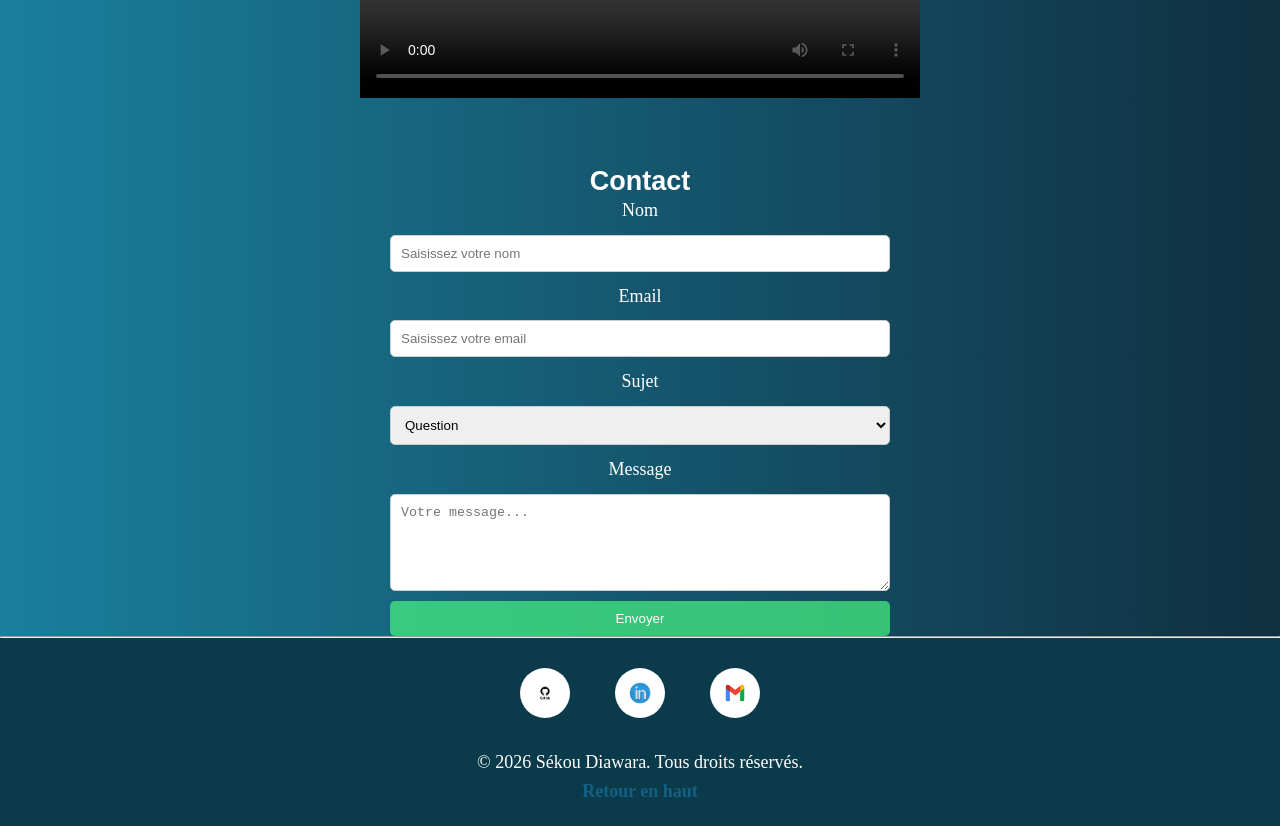
==== commit 8bb5eeab: "Remplacement complet du projet" ====
--- a/index.html
+++ b/index.html
@@ -37,7 +37,7 @@
     <h2>À propos de moi</h2>
 
     <div class="about-container">
-        <img src="images/profile_files/hacker-exploitant-illustration-icone-dessin-anime-pour-ordinateur-portable-concept-icone-technologie-isole-style-bande-dessinee-plat_138676-2387.jpg" alt="Photo de profil">
+        <img src="images/photo_de_profil.png" alt="Photo de profil">
 
         <div class="about-text">
             <p>
